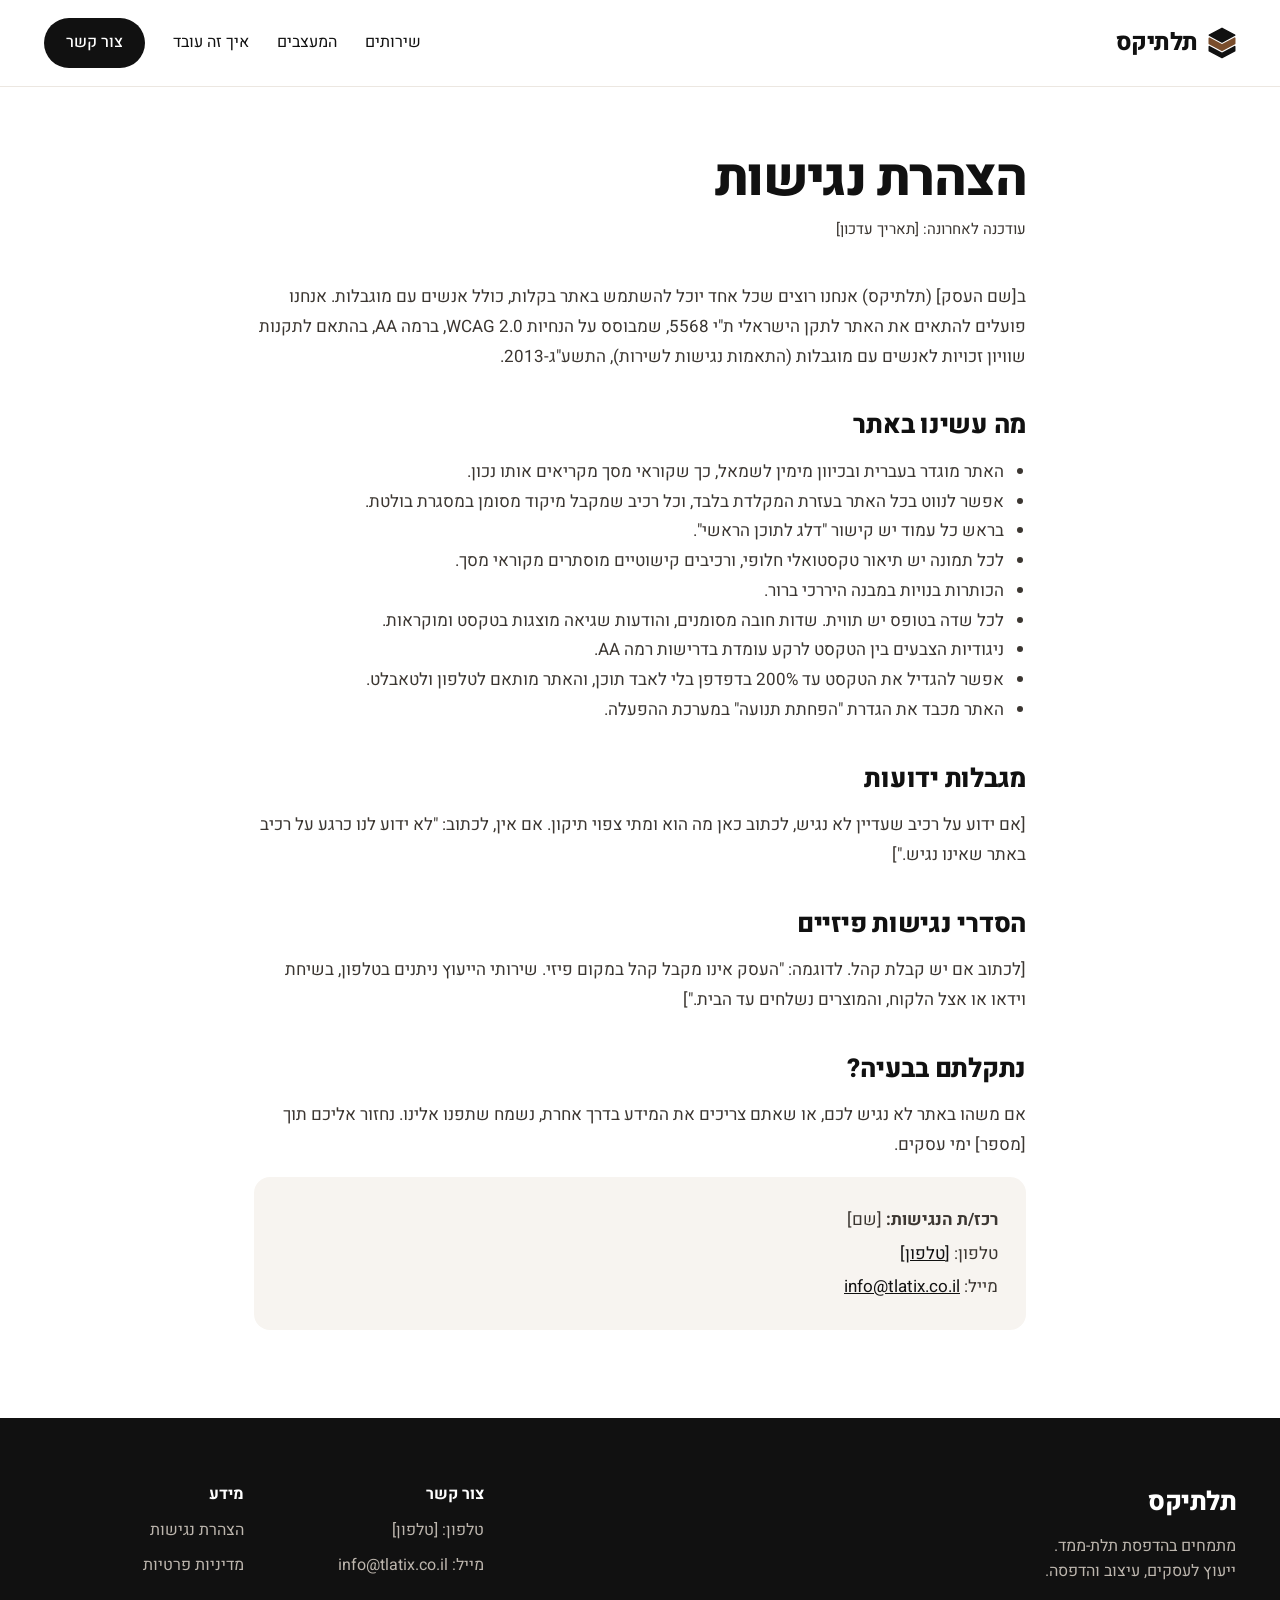
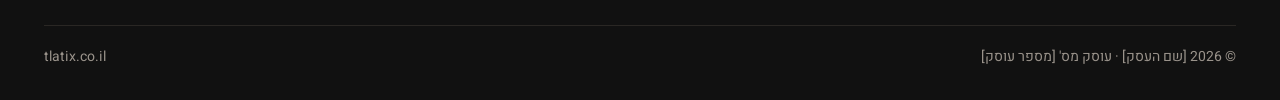
==== accessibility.html @ 6335edaf "Restore final Tlatix site (3 pages, real photos, cube logo); wire form to FormSubmit Co-Authored-By:" ====
<!doctype html>
<html lang="he" dir="rtl">
<head>
<meta charset="utf-8">
<meta name="viewport" content="width=device-width, initial-scale=1">
<title>הצהרת נגישות – תלתיקס</title>
<meta name="description" content="הצהרת הנגישות של אתר תלתיקס.">
<link rel="icon" href="favicon.svg" type="image/svg+xml">
<link rel="preconnect" href="https://fonts.googleapis.com">
<link rel="preconnect" href="https://fonts.gstatic.com" crossorigin>
<link rel="stylesheet" href="https://fonts.googleapis.com/css2?family=Heebo:wght@300;400;500;700;800&display=swap">
<link rel="stylesheet" href="styles.css">
</head>
<body>
<a class="skip-link" href="#main">דלג לתוכן הראשי</a>

<header class="site-header">
  <div class="wrap">
    <a class="brand" href="index.html" aria-label="תלתיקס – לדף הבית">
      <svg width="28" height="32" viewBox="-2 -2 44 50" stroke-linejoin="round" stroke-width="2.4" aria-hidden="true" focusable="false"><path d="M20 0 40 10.6 20 21.4 0 10.6Z" fill="#111111" stroke="#111111"/><path d="M0 15.4 20 26.2 40 15.4V23.8L20 34.6 0 23.8Z" fill="#7A4E2D" stroke="#7A4E2D"/><path d="M0 28.6 20 39.4 40 28.6V35.2L20 45.8 0 35.2Z" fill="#111111" stroke="#111111"/></svg>
      <span>תלתיקס</span>
    </a>
    <nav class="main-nav" aria-label="ניווט ראשי">
      <a href="index.html#services">שירותים</a>
      <a href="index.html#designers">המעצבים</a>
      <a href="index.html#how">איך זה עובד</a>
      <a class="nav-cta" href="index.html#contact">צור קשר</a>
    </nav>
  </div>
</header>

<main id="main" tabindex="-1" class="doc">
  <h1>הצהרת נגישות</h1>
  <p class="updated">עודכנה לאחרונה: [תאריך עדכון]</p>

  <p>ב[שם העסק] (תלתיקס) אנחנו רוצים שכל אחד יוכל להשתמש באתר בקלות, כולל אנשים עם מוגבלות. אנחנו פועלים להתאים את האתר לתקן הישראלי ת"י 5568, שמבוסס על הנחיות WCAG 2.0, ברמה AA, בהתאם לתקנות שוויון זכויות לאנשים עם מוגבלות (התאמות נגישות לשירות), התשע"ג-2013.</p>

  <h2>מה עשינו באתר</h2>
  <ul>
    <li>האתר מוגדר בעברית ובכיוון מימין לשמאל, כך שקוראי מסך מקריאים אותו נכון.</li>
    <li>אפשר לנווט בכל האתר בעזרת המקלדת בלבד, וכל רכיב שמקבל מיקוד מסומן במסגרת בולטת.</li>
    <li>בראש כל עמוד יש קישור "דלג לתוכן הראשי".</li>
    <li>לכל תמונה יש תיאור טקסטואלי חלופי, ורכיבים קישוטיים מוסתרים מקוראי מסך.</li>
    <li>הכותרות בנויות במבנה היררכי ברור.</li>
    <li>לכל שדה בטופס יש תווית. שדות חובה מסומנים, והודעות שגיאה מוצגות בטקסט ומוקראות.</li>
    <li>ניגודיות הצבעים בין הטקסט לרקע עומדת בדרישות רמה AA.</li>
    <li>אפשר להגדיל את הטקסט עד 200% בדפדפן בלי לאבד תוכן, והאתר מותאם לטלפון ולטאבלט.</li>
    <li>האתר מכבד את הגדרת "הפחתת תנועה" במערכת ההפעלה.</li>
  </ul>

  <h2>מגבלות ידועות</h2>
  <p>[אם ידוע על רכיב שעדיין לא נגיש, לכתוב כאן מה הוא ומתי צפוי תיקון. אם אין, לכתוב: "לא ידוע לנו כרגע על רכיב באתר שאינו נגיש."]</p>

  <h2>הסדרי נגישות פיזיים</h2>
  <p>[לכתוב אם יש קבלת קהל. לדוגמה: "העסק אינו מקבל קהל במקום פיזי. שירותי הייעוץ ניתנים בטלפון, בשיחת וידאו או אצל הלקוח, והמוצרים נשלחים עד הבית."]</p>

  <h2>נתקלתם בבעיה?</h2>
  <p>אם משהו באתר לא נגיש לכם, או שאתם צריכים את המידע בדרך אחרת, נשמח שתפנו אלינו. נחזור אליכם תוך [מספר] ימי עסקים.</p>
  <div class="contact-box">
    <p><strong>רכז/ת הנגישות:</strong> [שם]</p>
    <p>טלפון: <a href="tel:[טלפון]" dir="ltr">[טלפון]</a></p>
    <p>מייל: <a href="mailto:info@tlatix.co.il" dir="ltr">info@tlatix.co.il</a></p>
  </div>
</main>

<footer class="site-footer">
  <div class="wrap">
    <div class="foot-col about">
      <span class="foot-brand">תלתיקס</span>
      <span>מתמחים בהדפסת תלת-ממד.<br>ייעוץ לעסקים, עיצוב והדפסה.</span>
    </div>
    <div class="foot-col">
      <span class="foot-title">צור קשר</span>
      <span>טלפון: <a href="tel:[טלפון]" dir="ltr">[טלפון]</a></span>
      <span>מייל: <a href="mailto:info@tlatix.co.il" dir="ltr">info@tlatix.co.il</a></span>
    </div>
    <nav class="foot-col" aria-label="מידע משפטי">
      <span class="foot-title">מידע</span>
      <a href="accessibility.html" aria-current="page">הצהרת נגישות</a>
      <a href="privacy.html">מדיניות פרטיות</a>
    </nav>
    <div class="foot-bottom">
      <span>© 2026 [שם העסק] · עוסק מס' [מספר עוסק]</span>
      <span dir="ltr">tlatix.co.il</span>
    </div>
  </div>
</footer>
</body>
</html>
---- styles.css ----
/* תלתיקס – גיליון סגנון משותף */
:root{
  --ink:#111111;
  --body:#3B3631;
  --brown:#7A4E2D;
  --brown-dark:#5C3A21;
  --sand:#F7F4F0;
  --sand-2:#F4EEE7;
  --line:#ECE7E1;
  --field:#CFC5B9;
  --tan:#D9B48F;
  --foot:#BDB6AE;
  --foot-dim:#8C857D;
  --error:#A8261B;
  --ok:#2F6B3A;
  --focus:#1F5FBF;
}
*{box-sizing:border-box}
html{scroll-behavior:smooth}
@media (prefers-reduced-motion:reduce){html{scroll-behavior:auto}}
body{margin:0;background:#FFFFFF;color-scheme:light;color:var(--ink);font-family:'Heebo',system-ui,-apple-system,'Segoe UI',Arial,sans-serif;font-size:17px;line-height:1.6}
img{max-width:100%;display:block}
a{color:var(--ink)}
a:hover{color:var(--brown)}
input,textarea,select,button{font:inherit}

/* מיקוד מקלדת ברור */
:focus-visible{outline:3px solid var(--focus);outline-offset:3px;border-radius:6px}

/* דילוג לתוכן */
.skip-link{position:absolute;top:-100px;right:16px;z-index:100;background:var(--ink);color:#FFFFFF;padding:12px 20px;border-radius:0 0 12px 12px;font-weight:700;text-decoration:none}
.skip-link:focus{top:0;color:#FFFFFF}

.sr-only{position:absolute;width:1px;height:1px;padding:0;margin:-1px;overflow:hidden;clip:rect(0,0,0,0);white-space:nowrap;border:0}

.wrap{max-width:1240px;margin:0 auto;padding-left:max(24px, env(safe-area-inset-left, 0px));padding-right:max(24px, env(safe-area-inset-right, 0px))}

/* כותרת עליונה */
.site-header{background:#FFFFFF;border-bottom:1px solid var(--line)}
.site-header .wrap{padding-block:18px;display:flex;flex-wrap:wrap;align-items:center;justify-content:space-between;gap:16px}
.brand{display:flex;align-items:center;gap:10px;text-decoration:none;color:var(--ink)}
.brand span{font-size:24px;font-weight:800;letter-spacing:-0.02em;line-height:1}
.main-nav{display:flex;flex-wrap:wrap;align-items:center;gap:8px 28px;font-size:16px}
.main-nav a{color:var(--ink);text-decoration:none;padding:10px 0}
.main-nav a.nav-cta{background:var(--ink);color:#FFFFFF;font-weight:500;padding:12px 22px;border-radius:999px}
.main-nav a.nav-cta:hover{background:var(--brown-dark);color:#FFFFFF}

/* כפתורים */
.btn{display:inline-block;text-decoration:none;font-weight:700;font-size:18px;padding:18px 30px;border-radius:999px;border:2px solid transparent;cursor:pointer}
.btn-brown{background:var(--brown);color:#FFFFFF}
.btn-brown:hover{background:var(--brown-dark);color:#FFFFFF}
.btn-outline{background:#FFFFFF;color:var(--ink);border-color:var(--ink);padding:16px 28px}
.btn-outline:hover{background:var(--ink);color:#FFFFFF}
.btn-white{background:#FFFFFF;color:var(--ink)}
.btn-white:hover{background:var(--sand-2);color:var(--ink)}
.btn-sm{font-size:17px;padding:15px 26px}

/* פתיח */
.hero{padding-block:64px 80px;display:flex;flex-wrap:wrap;align-items:stretch;gap:48px}
.hero-text{flex:1 1 460px;min-width:0;display:flex;flex-direction:column;justify-content:center;gap:28px}
.pill{align-self:flex-start;font-size:14px;font-weight:500;color:var(--brown);background:var(--sand-2);padding:8px 16px;border-radius:999px}
.hero h1{margin:0;font-size:clamp(44px,6vw,80px);line-height:1.02;font-weight:800;letter-spacing:-0.035em}
.lead{margin:0;font-size:20px;line-height:1.6;font-weight:300;color:var(--body);max-width:32rem}
.btn-row{display:flex;flex-wrap:wrap;gap:12px}
.photo{flex:1 1 440px;min-width:0;border-radius:28px;overflow:hidden;background:#1A1715}
.photo img{width:100%;height:100%;object-fit:cover}
.hero .photo{height:600px}
.hero .photo img{object-position:center 40%}

/* שירותים */
.band{background:var(--sand)}
.section{padding-block:88px;display:flex;flex-direction:column;gap:40px}
.section-head{display:flex;flex-direction:column;gap:10px;max-width:40rem}
h2{margin:0;font-size:46px;font-weight:800;letter-spacing:-0.025em;line-height:1.1}
.section-head p{margin:0;font-size:19px;font-weight:300;line-height:1.6;color:var(--body)}
.cards{display:flex;flex-wrap:wrap;gap:24px}
.card{flex:1 1 440px;min-width:0;border-radius:24px;padding:40px;display:flex;flex-direction:column;gap:18px;background:#FFFFFF}
.card.dark{background:var(--ink);color:#FFFFFF}
.card .eyebrow{font-size:15px;font-weight:700;color:var(--brown)}
.card.dark .eyebrow{color:var(--tan)}
.card h3{margin:0;font-size:32px;font-weight:800;letter-spacing:-0.02em;line-height:1.15}
.card p{margin:0;font-size:17px;line-height:1.65;color:var(--body)}
.card.dark p{color:#D6D1CB}
.ticks{margin:0;padding:0;list-style:none;display:flex;flex-direction:column;gap:12px;font-size:16px}
.ticks li{display:flex;gap:12px;align-items:center}
.ticks li::before{content:"";flex:0 0 6px;height:6px;border-radius:50%;background:var(--brown)}
.card.dark .ticks li::before{background:var(--tan)}
.card .btn{margin-top:auto;align-self:flex-start}

/* צוות */
.team{padding-block:88px;display:flex;flex-wrap:wrap;gap:48px;align-items:center}
.team .photo{flex:1 1 560px;height:440px;background:#0E0E0E}
.team .photo img{object-position:45% center}
.team-text{flex:1 1 440px;min-width:0;display:flex;flex-direction:column;gap:20px}
.team-text .eyebrow{font-size:15px;font-weight:700;color:var(--brown)}
.team-text h2{font-size:clamp(36px,4.5vw,52px);line-height:1.08;letter-spacing:-0.03em}
.team-text p{margin:0;font-size:18px;font-weight:300;line-height:1.7;color:var(--body)}
.tags{margin:0;padding:0;list-style:none;display:flex;flex-wrap:wrap;gap:12px}
.tags li{font-size:15px;padding:10px 18px;border:1px solid #D8CDBF;border-radius:999px}

/* תהליך */
.steps{margin:0;padding:0;list-style:none;display:flex;flex-wrap:wrap;gap:24px}
.steps li{flex:1 1 280px;min-width:0;display:flex;flex-direction:column;gap:12px}
.steps .num{font-size:64px;font-weight:800;line-height:1;color:var(--brown)}
.steps h3{margin:0;font-size:22px;font-weight:700}
.steps p{margin:0;font-size:17px;line-height:1.6;color:var(--body)}

/* צור קשר */
.contact{padding-block:88px;display:flex;flex-wrap:wrap;gap:48px}
.contact-text{flex:1 1 320px;min-width:0;display:flex;flex-direction:column;gap:16px}
.contact-text p{margin:0;font-size:19px;font-weight:300;line-height:1.6;color:var(--body)}
.contact-text .direct{font-size:17px;font-weight:400;color:var(--ink)}
.lead-form{flex:1 1 480px;min-width:0;background:var(--sand);border-radius:24px;padding:36px;display:flex;flex-direction:column;gap:18px}
.row{display:flex;flex-wrap:wrap;gap:16px}
.row .field{flex:1 1 200px}
.field{display:flex;flex-direction:column;gap:6px;font-size:15px;font-weight:500}
.field input,.field select,.field textarea{min-height:50px;padding:0 16px;border:1px solid #8C8177;border-radius:12px;background:#FFFFFF;color:var(--ink)}
.field textarea{padding:14px 16px;resize:vertical}
.field input[type=tel]{direction:ltr;text-align:right}
.field .req{color:var(--error)}
.field .err{font-size:14px;font-weight:500;color:var(--error);min-height:0}
.field [aria-invalid=true]{border:2px solid var(--error)}
.hp{position:absolute;right:-10000px;width:1px;height:1px;overflow:hidden}
.notice{margin:0;font-size:14px;line-height:1.6;color:var(--body)}
.submit{min-height:54px;background:var(--ink);color:#FFFFFF;border:0;border-radius:999px;font-size:18px;font-weight:700;cursor:pointer}
.submit:hover{background:var(--brown-dark)}
.submit[disabled]{opacity:.6;cursor:wait}
.status{margin:0;font-size:16px;font-weight:500}
.status.ok{color:var(--ok)}
.status.bad{color:var(--error)}

/* כותרת תחתונה */
.site-footer{background:var(--ink);color:var(--foot)}
.site-footer .wrap{padding-block:64px 32px;display:flex;flex-wrap:wrap;justify-content:space-between;gap:40px;font-size:16px}
.foot-col{display:flex;flex-direction:column;gap:10px}
.foot-col.about{flex:1 1 260px}
.foot-col:not(.about){flex:0 1 200px}
.foot-title{color:#FFFFFF;font-weight:700}
.foot-brand{font-size:26px;font-weight:800;letter-spacing:-0.02em;color:#FFFFFF}
.site-footer a{color:var(--foot);text-decoration:none}
.site-footer a:hover{color:#FFFFFF;text-decoration:underline}
.foot-bottom{flex:1 1 100%;border-top:1px solid #2A2724;padding-top:20px;font-size:14px;color:#9A938B;display:flex;flex-wrap:wrap;justify-content:space-between;gap:8px 24px}

/* דפי מסמך (נגישות, פרטיות) */
.doc{max-width:820px;margin:0 auto;padding-block:64px 88px;padding-left:max(24px, env(safe-area-inset-left, 0px));padding-right:max(24px, env(safe-area-inset-right, 0px))}
.doc h1{margin:0 0 8px;font-size:clamp(36px,5vw,52px);font-weight:800;letter-spacing:-0.03em;line-height:1.1}
.doc .updated{margin:0 0 40px;color:var(--body);font-size:15px}
.doc h2{font-size:26px;margin:40px 0 12px;letter-spacing:-0.01em}
.doc p,.doc li{color:var(--body);font-size:17px;line-height:1.75}
.doc ul{padding-inline-start:22px}
.doc .contact-box{background:var(--sand);border-radius:16px;padding:24px 28px;margin-top:12px}
.doc .contact-box p{margin:4px 0}

@media (max-width:640px){
  body{font-size:16px}
  h2{font-size:34px}
  .hero{padding-block:40px 56px}
  .hero .photo{height:380px}
  .team .photo{height:300px}
  .section,.team,.contact{padding-block:56px}
  .card{padding:28px}
  .lead-form{padding:24px}
}
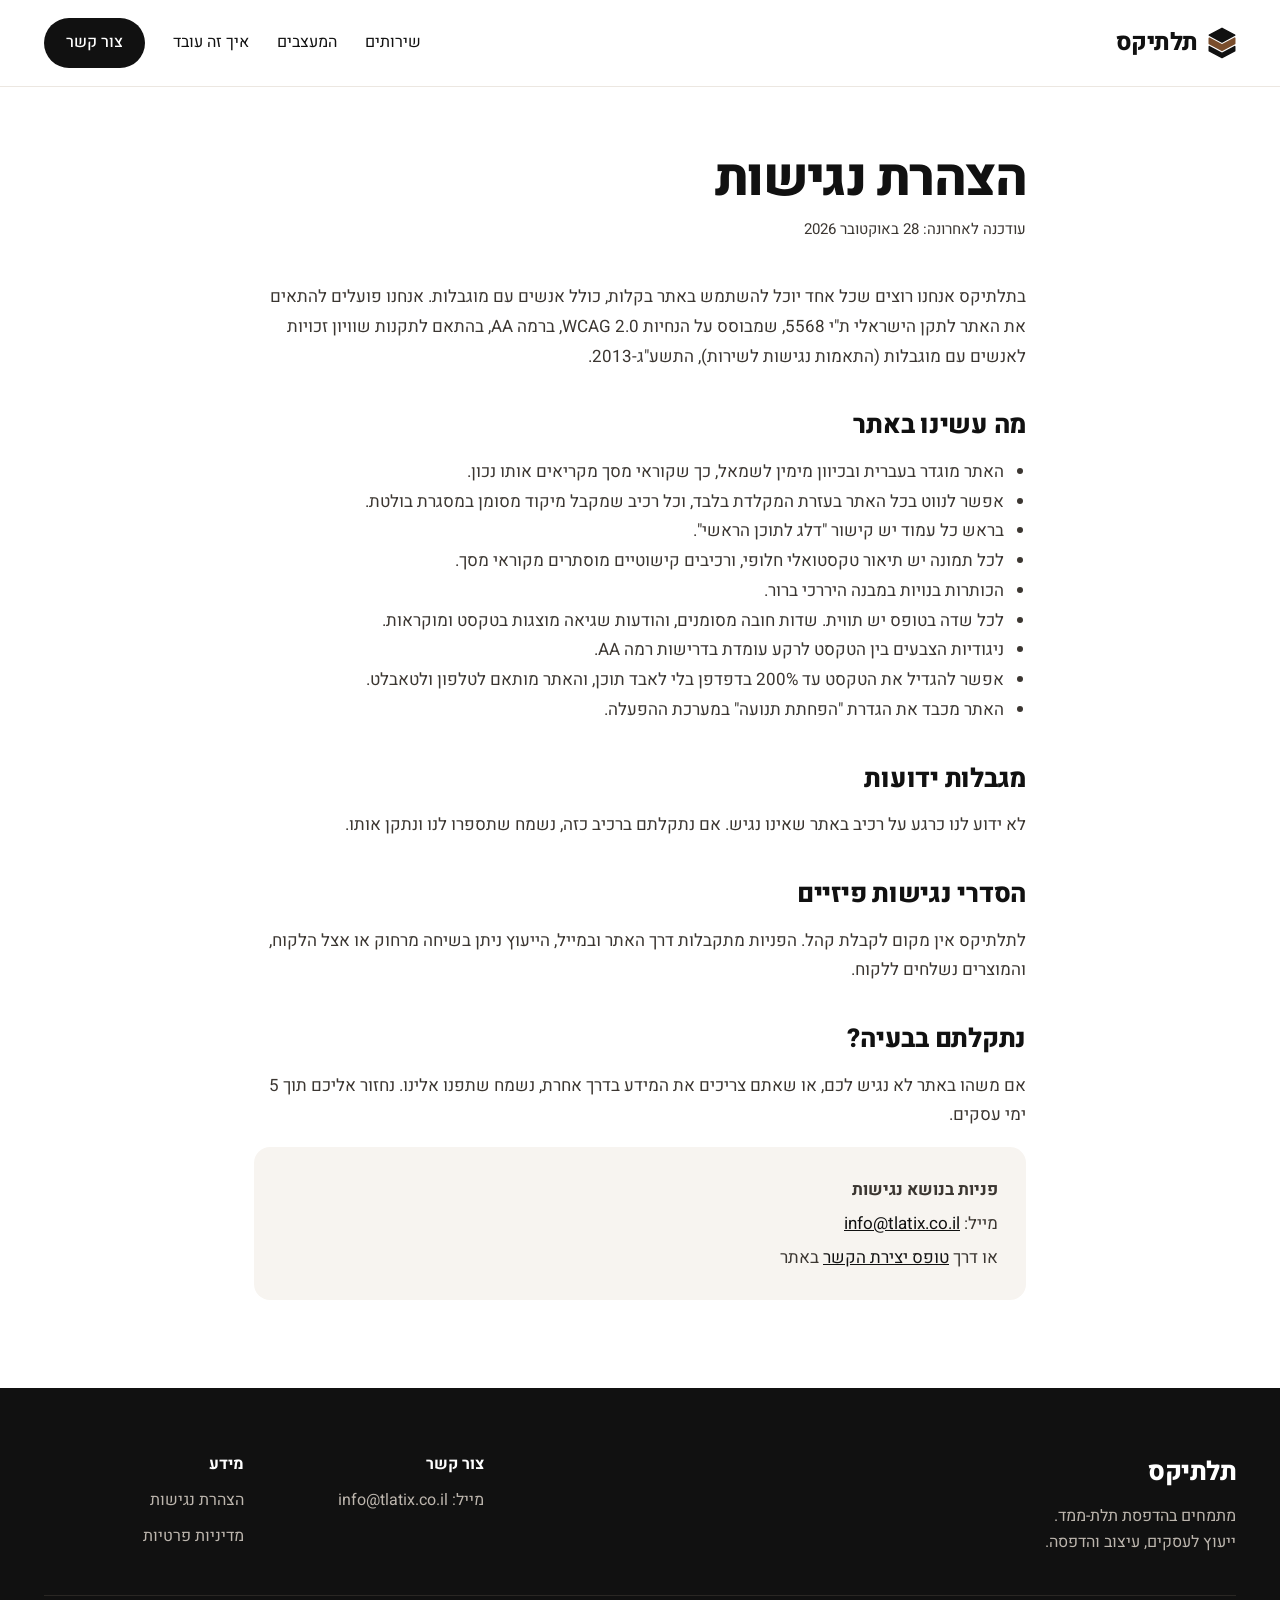
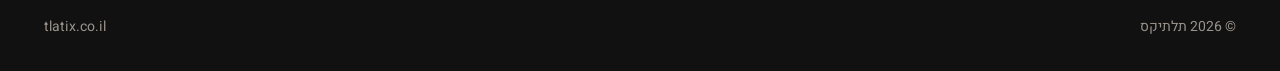
==== commit 452ed61f: "Align privacy policy and accessibility statement with current setup; contact by form/email only Co-A" ====
--- a/accessibility.html
+++ b/accessibility.html
@@ -31,9 +31,9 @@
 
 <main id="main" tabindex="-1" class="doc">
   <h1>הצהרת נגישות</h1>
-  <p class="updated">עודכנה לאחרונה: [תאריך עדכון]</p>
+  <p class="updated">עודכנה לאחרונה: 28 באוקטובר 2026</p>
 
-  <p>ב[שם העסק] (תלתיקס) אנחנו רוצים שכל אחד יוכל להשתמש באתר בקלות, כולל אנשים עם מוגבלות. אנחנו פועלים להתאים את האתר לתקן הישראלי ת"י 5568, שמבוסס על הנחיות WCAG 2.0, ברמה AA, בהתאם לתקנות שוויון זכויות לאנשים עם מוגבלות (התאמות נגישות לשירות), התשע"ג-2013.</p>
+  <p>בתלתיקס אנחנו רוצים שכל אחד יוכל להשתמש באתר בקלות, כולל אנשים עם מוגבלות. אנחנו פועלים להתאים את האתר לתקן הישראלי ת"י 5568, שמבוסס על הנחיות WCAG 2.0, ברמה AA, בהתאם לתקנות שוויון זכויות לאנשים עם מוגבלות (התאמות נגישות לשירות), התשע"ג-2013.</p>
 
   <h2>מה עשינו באתר</h2>
   <ul>
@@ -49,17 +49,17 @@
   </ul>
 
   <h2>מגבלות ידועות</h2>
-  <p>[אם ידוע על רכיב שעדיין לא נגיש, לכתוב כאן מה הוא ומתי צפוי תיקון. אם אין, לכתוב: "לא ידוע לנו כרגע על רכיב באתר שאינו נגיש."]</p>
+  <p>לא ידוע לנו כרגע על רכיב באתר שאינו נגיש. אם נתקלתם ברכיב כזה, נשמח שתספרו לנו ונתקן אותו.</p>
 
   <h2>הסדרי נגישות פיזיים</h2>
-  <p>[לכתוב אם יש קבלת קהל. לדוגמה: "העסק אינו מקבל קהל במקום פיזי. שירותי הייעוץ ניתנים בטלפון, בשיחת וידאו או אצל הלקוח, והמוצרים נשלחים עד הבית."]</p>
+  <p>לתלתיקס אין מקום לקבלת קהל. הפניות מתקבלות דרך האתר ובמייל, הייעוץ ניתן בשיחה מרחוק או אצל הלקוח, והמוצרים נשלחים ללקוח.</p>
 
   <h2>נתקלתם בבעיה?</h2>
-  <p>אם משהו באתר לא נגיש לכם, או שאתם צריכים את המידע בדרך אחרת, נשמח שתפנו אלינו. נחזור אליכם תוך [מספר] ימי עסקים.</p>
+  <p>אם משהו באתר לא נגיש לכם, או שאתם צריכים את המידע בדרך אחרת, נשמח שתפנו אלינו. נחזור אליכם תוך 5 ימי עסקים.</p>
   <div class="contact-box">
-    <p><strong>רכז/ת הנגישות:</strong> [שם]</p>
-    <p>טלפון: <a href="tel:[טלפון]" dir="ltr">[טלפון]</a></p>
+    <p><strong>פניות בנושא נגישות</strong></p>
     <p>מייל: <a href="mailto:info@tlatix.co.il" dir="ltr">info@tlatix.co.il</a></p>
+    <p>או דרך <a href="index.html#contact">טופס יצירת הקשר</a> באתר</p>
   </div>
 </main>
 
@@ -71,7 +71,6 @@
     </div>
     <div class="foot-col">
       <span class="foot-title">צור קשר</span>
-      <span>טלפון: <a href="tel:[טלפון]" dir="ltr">[טלפון]</a></span>
       <span>מייל: <a href="mailto:info@tlatix.co.il" dir="ltr">info@tlatix.co.il</a></span>
     </div>
     <nav class="foot-col" aria-label="מידע משפטי">
@@ -80,7 +79,7 @@
       <a href="privacy.html">מדיניות פרטיות</a>
     </nav>
     <div class="foot-bottom">
-      <span>© 2026 [שם העסק] · עוסק מס' [מספר עוסק]</span>
+      <span>© 2026 תלתיקס</span>
       <span dir="ltr">tlatix.co.il</span>
     </div>
   </div>
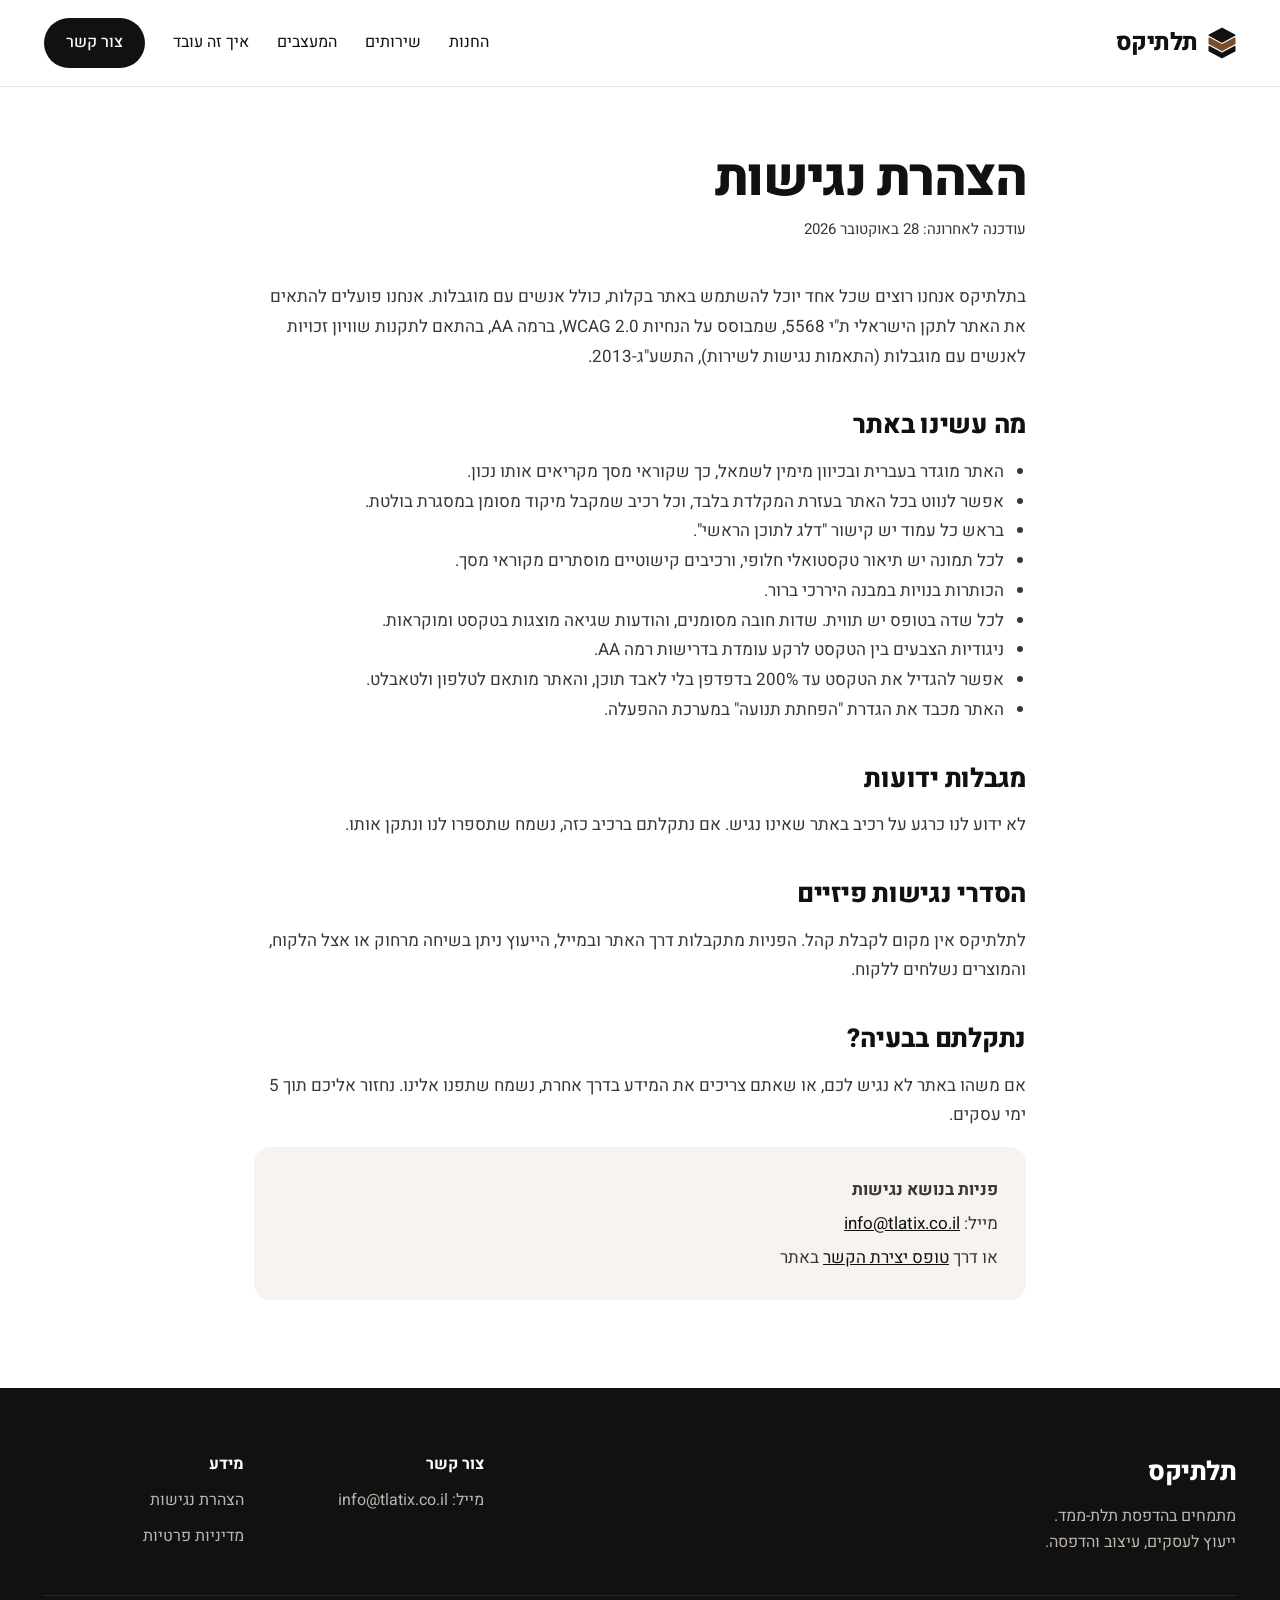
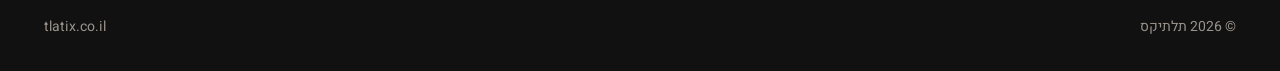
==== commit 29380af3: "Add shop page with 5 categories and store teaser on home page Co-Authored-By: Claude Opus 5.5 <norep" ====
--- a/accessibility.html
+++ b/accessibility.html
@@ -21,6 +21,7 @@
       <span>תלתיקס</span>
     </a>
     <nav class="main-nav" aria-label="ניווט ראשי">
+      <a href="shop.html">החנות</a>
       <a href="index.html#services">שירותים</a>
       <a href="index.html#designers">המעצבים</a>
       <a href="index.html#how">איך זה עובד</a>
--- a/styles.css
+++ b/styles.css
@@ -151,6 +151,38 @@
 .doc .contact-box{background:var(--sand);border-radius:16px;padding:24px 28px;margin-top:12px}
 .doc .contact-box p{margin:4px 0}
 
+/* חנות */
+.section-head .eyebrow{font-size:15px;font-weight:700;color:var(--brown)}
+.section-split{display:flex;flex-wrap:wrap;align-items:flex-end;justify-content:space-between;gap:20px}
+.cat-grid{margin:0;padding:0;list-style:none;display:grid;grid-template-columns:repeat(auto-fit,minmax(190px,1fr));gap:16px}
+.cat-tile{height:100%;display:flex;flex-direction:column;gap:12px;padding:26px 24px;border-radius:20px;background:#FFFFFF;border:1px solid var(--line);text-decoration:none;color:var(--ink);transition:border-color .2s,transform .2s}
+.cat-tile:hover{border-color:var(--brown);color:var(--ink);transform:translateY(-2px)}
+.cat-tile b{font-size:22px;font-weight:800;letter-spacing:-0.01em}
+.cat-tile .sub{font-size:15px;line-height:1.55;color:var(--body)}
+.cat-ic{flex:0 0 auto;width:52px;height:52px;border-radius:14px;background:var(--sand-2);color:var(--brown);display:grid;place-items:center}
+.band .cat-ic{background:#FFFFFF}
+.shop-hero{padding-block:64px 72px;display:flex;flex-direction:column;gap:24px}
+.shop-hero h1{margin:0;font-size:clamp(40px,5.5vw,72px);line-height:1.04;font-weight:800;letter-spacing:-0.035em}
+.shop-hero nav{margin-top:16px}
+.cat-sec{scroll-margin-top:12px}
+.cat-sec .section{padding-block:72px;gap:32px}
+.cat-head{display:flex;align-items:flex-start;gap:20px}
+.cat-head .cat-ic{width:64px;height:64px;border-radius:18px}
+.cat-head .cat-ic svg{width:34px;height:34px}
+.cat-head h2{font-size:clamp(32px,4vw,44px)}
+.cat-head p{margin:6px 0 0;font-size:18px;font-weight:300;color:var(--body)}
+.products{display:grid;grid-template-columns:repeat(auto-fill,minmax(240px,1fr));gap:20px}
+.empty{grid-column:1/-1;border:2px dashed var(--field);border-radius:20px;padding:32px;display:flex;flex-wrap:wrap;align-items:center;justify-content:space-between;gap:16px}
+.empty p{margin:0;font-size:17px;color:var(--body)}
+.shop-custom{padding-block:72px 88px}
+.shop-custom .card h2{font-size:clamp(30px,4vw,42px)}
+@media (prefers-reduced-motion:reduce){.cat-tile{transition:none}.cat-tile:hover{transform:none}}
+@media (max-width:640px){
+  .shop-hero{padding-block:40px 48px}
+  .cat-sec .section{padding-block:48px}
+  .cat-head .cat-ic{width:52px;height:52px}
+}
+
 @media (max-width:640px){
   body{font-size:16px}
   h2{font-size:34px}
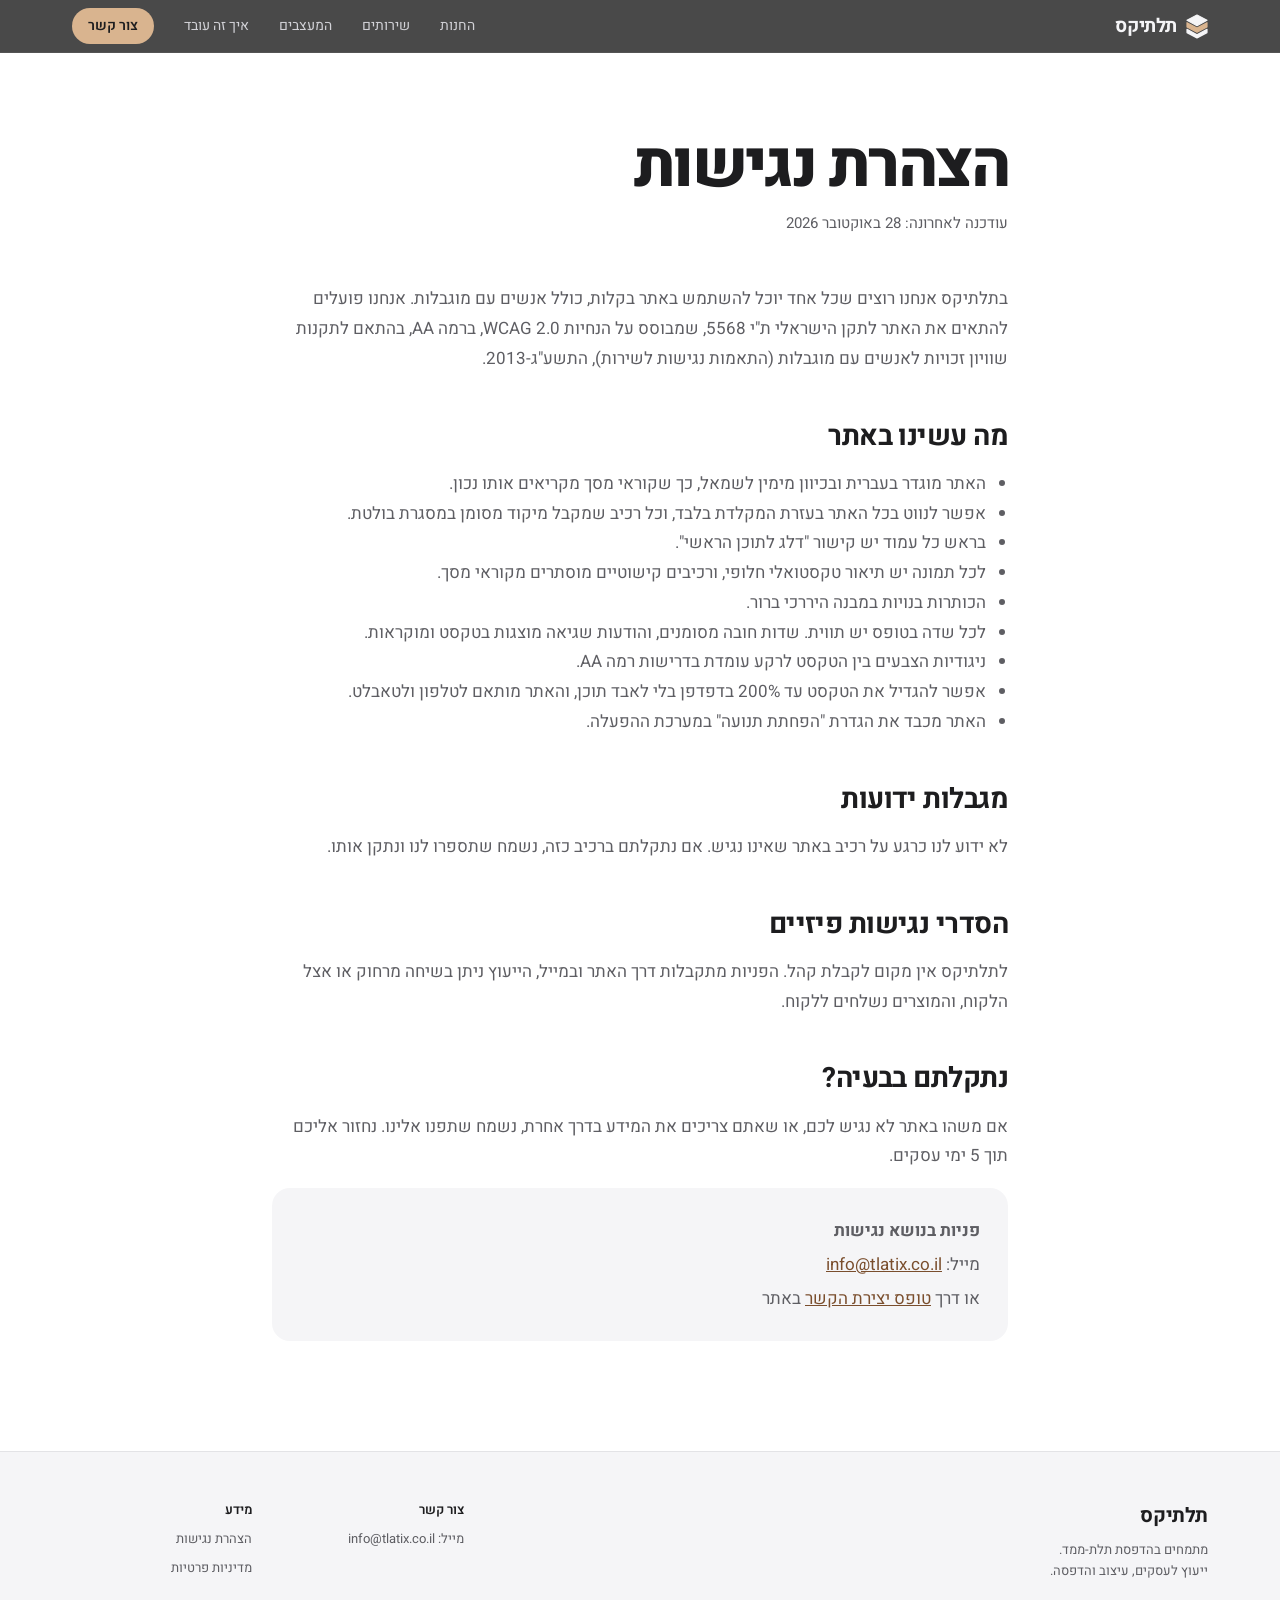
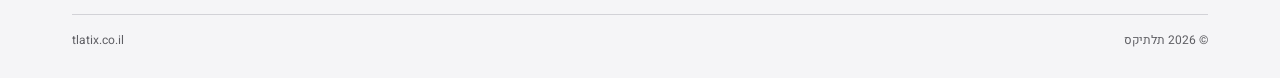
==== commit 2f23eaf0: "Redesign 2.0: Apple-style look" ====
--- a/accessibility.html
+++ b/accessibility.html
@@ -8,7 +8,7 @@
 <link rel="icon" href="favicon.svg" type="image/svg+xml">
 <link rel="preconnect" href="https://fonts.googleapis.com">
 <link rel="preconnect" href="https://fonts.gstatic.com" crossorigin>
-<link rel="stylesheet" href="https://fonts.googleapis.com/css2?family=Heebo:wght@300;400;500;700;800&display=swap">
+<link rel="stylesheet" href="https://fonts.googleapis.com/css2?family=Heebo:wght@300;400;500;600;700;800&display=swap">
 <link rel="stylesheet" href="styles.css">
 </head>
 <body>
@@ -17,10 +17,11 @@
 <header class="site-header">
   <div class="wrap">
     <a class="brand" href="index.html" aria-label="תלתיקס – לדף הבית">
-      <svg width="28" height="32" viewBox="-2 -2 44 50" stroke-linejoin="round" stroke-width="2.4" aria-hidden="true" focusable="false"><path d="M20 0 40 10.6 20 21.4 0 10.6Z" fill="#111111" stroke="#111111"/><path d="M0 15.4 20 26.2 40 15.4V23.8L20 34.6 0 23.8Z" fill="#7A4E2D" stroke="#7A4E2D"/><path d="M0 28.6 20 39.4 40 28.6V35.2L20 45.8 0 35.2Z" fill="#111111" stroke="#111111"/></svg>
+      <svg width="28" height="32" viewBox="-2 -2 44 50" stroke-linejoin="round" stroke-width="2.4" aria-hidden="true" focusable="false"><path d="M20 0 40 10.6 20 21.4 0 10.6Z" fill="#111111" stroke="#111111"/><path class="logo-mid" d="M0 15.4 20 26.2 40 15.4V23.8L20 34.6 0 23.8Z" fill="#7A4E2D" stroke="#7A4E2D"/><path d="M0 28.6 20 39.4 40 28.6V35.2L20 45.8 0 35.2Z" fill="#111111" stroke="#111111"/></svg>
       <span>תלתיקס</span>
     </a>
-    <nav class="main-nav" aria-label="ניווט ראשי">
+    <button class="nav-toggle" type="button" aria-expanded="false" aria-controls="main-nav" aria-label="תפריט"><span></span></button>
+    <nav class="main-nav" id="main-nav" aria-label="ניווט ראשי">
       <a href="shop.html">החנות</a>
       <a href="index.html#services">שירותים</a>
       <a href="index.html#designers">המעצבים</a>
@@ -85,5 +86,6 @@
     </div>
   </div>
 </footer>
+<script src="site.js"></script>
 </body>
 </html>
--- a/styles.css
+++ b/styles.css
@@ -1,195 +1,413 @@
-/* תלתיקס – גיליון סגנון משותף */
+/* תלתיקס – גיליון סגנון משותף (עיצוב 2.0) */
 :root{
-  --ink:#111111;
-  --body:#3B3631;
+  --ink:#1D1D1F;
+  --body:#5E5E63;
+  --muted:#86868B;
   --brown:#7A4E2D;
   --brown-dark:#5C3A21;
-  --sand:#F7F4F0;
-  --sand-2:#F4EEE7;
-  --line:#ECE7E1;
-  --field:#CFC5B9;
   --tan:#D9B48F;
-  --foot:#BDB6AE;
-  --foot-dim:#8C857D;
-  --error:#A8261B;
+  --tan-2:#C89B6D;
+  --paper:#FFFFFF;
+  --snow:#FBFBFD;
+  --sand:#F5F5F7;
+  --sand-2:#EDE7E0;
+  --line:#E3E3E6;
+  --night:#000000;
+  --night-2:#161617;
+  --night-3:#1D1D1F;
+  --night-text:#A1A1A6;
+  --error:#B3261E;
   --ok:#2F6B3A;
-  --focus:#1F5FBF;
+  --focus:#2071E3;
+  --radius-xl:32px;
+  --radius-l:24px;
+  --radius-m:18px;
+  --ease:cubic-bezier(.22,.61,.36,1);
+  --nav-h:52px;
 }
 *{box-sizing:border-box}
-html{scroll-behavior:smooth}
+html{scroll-behavior:smooth;scroll-padding-top:calc(var(--nav-h) + 12px)}
 @media (prefers-reduced-motion:reduce){html{scroll-behavior:auto}}
-body{margin:0;background:#FFFFFF;color-scheme:light;color:var(--ink);font-family:'Heebo',system-ui,-apple-system,'Segoe UI',Arial,sans-serif;font-size:17px;line-height:1.6}
+body{margin:0;background:var(--paper);color-scheme:light;color:var(--ink);font-family:'Heebo',system-ui,-apple-system,'Segoe UI',Arial,sans-serif;font-size:17px;line-height:1.55;-webkit-font-smoothing:antialiased;text-rendering:optimizeLegibility}
 img{max-width:100%;display:block}
-a{color:var(--ink)}
-a:hover{color:var(--brown)}
+a{color:var(--brown)}
+a:hover{color:var(--brown-dark)}
 input,textarea,select,button{font:inherit}
-
-/* מיקוד מקלדת ברור */
-:focus-visible{outline:3px solid var(--focus);outline-offset:3px;border-radius:6px}
-
-/* דילוג לתוכן */
-.skip-link{position:absolute;top:-100px;right:16px;z-index:100;background:var(--ink);color:#FFFFFF;padding:12px 20px;border-radius:0 0 12px 12px;font-weight:700;text-decoration:none}
+h1,h2,h3{margin:0;letter-spacing:-0.025em;line-height:1.08}
+
+:focus-visible{outline:3px solid var(--focus);outline-offset:3px;border-radius:8px}
+
+.skip-link{position:absolute;top:-100px;right:16px;z-index:200;background:var(--ink);color:#FFFFFF;padding:12px 20px;border-radius:0 0 12px 12px;font-weight:700;text-decoration:none}
 .skip-link:focus{top:0;color:#FFFFFF}
-
 .sr-only{position:absolute;width:1px;height:1px;padding:0;margin:-1px;overflow:hidden;clip:rect(0,0,0,0);white-space:nowrap;border:0}
-
-.wrap{max-width:1240px;margin:0 auto;padding-left:max(24px, env(safe-area-inset-left, 0px));padding-right:max(24px, env(safe-area-inset-right, 0px))}
-
-/* כותרת עליונה */
-.site-header{background:#FFFFFF;border-bottom:1px solid var(--line)}
-.site-header .wrap{padding-block:18px;display:flex;flex-wrap:wrap;align-items:center;justify-content:space-between;gap:16px}
-.brand{display:flex;align-items:center;gap:10px;text-decoration:none;color:var(--ink)}
-.brand span{font-size:24px;font-weight:800;letter-spacing:-0.02em;line-height:1}
-.main-nav{display:flex;flex-wrap:wrap;align-items:center;gap:8px 28px;font-size:16px}
-.main-nav a{color:var(--ink);text-decoration:none;padding:10px 0}
-.main-nav a.nav-cta{background:var(--ink);color:#FFFFFF;font-weight:500;padding:12px 22px;border-radius:999px}
-.main-nav a.nav-cta:hover{background:var(--brown-dark);color:#FFFFFF}
-
-/* כפתורים */
-.btn{display:inline-block;text-decoration:none;font-weight:700;font-size:18px;padding:18px 30px;border-radius:999px;border:2px solid transparent;cursor:pointer}
+[hidden]{display:none !important}
+
+.wrap{max-width:1180px;margin:0 auto;padding-left:max(22px, env(safe-area-inset-left, 0px));padding-right:max(22px, env(safe-area-inset-right, 0px))}
+
+/* ===== ניווט עליון – זכוכית כהה ===== */
+.site-header{position:sticky;top:0;z-index:100;background:rgba(22,22,23,.78);-webkit-backdrop-filter:saturate(180%) blur(20px);backdrop-filter:saturate(180%) blur(20px);border-bottom:1px solid rgba(255,255,255,.06)}
+.site-header .wrap{min-height:var(--nav-h);display:flex;align-items:center;justify-content:space-between;gap:16px}
+.brand{display:flex;align-items:center;gap:9px;text-decoration:none;color:#F5F5F7}
+.brand:hover{color:#FFFFFF}
+.brand svg{width:22px;height:25px}
+.brand svg path:not(.logo-mid){fill:#F5F5F7;stroke:#F5F5F7}
+.brand span{font-size:19px;font-weight:700;letter-spacing:-0.02em;line-height:1}
+.main-nav{display:flex;align-items:center;gap:6px 30px;font-size:14px}
+.main-nav a{color:#D2D2D7;text-decoration:none;padding:8px 0;transition:color .2s}
+.main-nav a:hover,.main-nav a[aria-current="page"]{color:#FFFFFF}
+.main-nav a.nav-cta{background:var(--tan);color:#1D1D1F;font-weight:600;padding:7px 16px;border-radius:999px}
+.main-nav a.nav-cta:hover{background:#FFFFFF;color:#1D1D1F}
+.nav-toggle{display:none;width:44px;height:44px;margin-inline-end:-10px;border:0;background:none;color:#F5F5F7;cursor:pointer;align-items:center;justify-content:center}
+.nav-toggle span,.nav-toggle span::before,.nav-toggle span::after{display:block;width:18px;height:1.5px;background:currentColor;border-radius:2px;position:relative;transition:transform .3s var(--ease),background .2s}
+.nav-toggle span::before,.nav-toggle span::after{content:"";position:absolute;right:0}
+.nav-toggle span::before{top:-6px}
+.nav-toggle span::after{top:6px}
+.nav-open .nav-toggle span{background:transparent}
+.nav-open .nav-toggle span::before{transform:translateY(6px) rotate(45deg)}
+.nav-open .nav-toggle span::after{transform:translateY(-6px) rotate(-45deg)}
+
+/* ===== כפתורים וקישורים ===== */
+.btn{display:inline-flex;align-items:center;justify-content:center;gap:8px;text-decoration:none;font-weight:500;font-size:17px;line-height:1.2;padding:13px 24px;border-radius:999px;border:1.5px solid transparent;cursor:pointer;transition:background .2s,color .2s,border-color .2s,transform .2s var(--ease)}
+.btn:active{transform:scale(.97)}
 .btn-brown{background:var(--brown);color:#FFFFFF}
 .btn-brown:hover{background:var(--brown-dark);color:#FFFFFF}
-.btn-outline{background:#FFFFFF;color:var(--ink);border-color:var(--ink);padding:16px 28px}
-.btn-outline:hover{background:var(--ink);color:#FFFFFF}
+.btn-outline{background:transparent;color:var(--brown);border-color:var(--brown)}
+.btn-outline:hover{background:var(--brown);color:#FFFFFF}
 .btn-white{background:#FFFFFF;color:var(--ink)}
-.btn-white:hover{background:var(--sand-2);color:var(--ink)}
-.btn-sm{font-size:17px;padding:15px 26px}
-
-/* פתיח */
-.hero{padding-block:64px 80px;display:flex;flex-wrap:wrap;align-items:stretch;gap:48px}
-.hero-text{flex:1 1 460px;min-width:0;display:flex;flex-direction:column;justify-content:center;gap:28px}
-.pill{align-self:flex-start;font-size:14px;font-weight:500;color:var(--brown);background:var(--sand-2);padding:8px 16px;border-radius:999px}
-.hero h1{margin:0;font-size:clamp(44px,6vw,80px);line-height:1.02;font-weight:800;letter-spacing:-0.035em}
-.lead{margin:0;font-size:20px;line-height:1.6;font-weight:300;color:var(--body);max-width:32rem}
-.btn-row{display:flex;flex-wrap:wrap;gap:12px}
-.photo{flex:1 1 440px;min-width:0;border-radius:28px;overflow:hidden;background:#1A1715}
-.photo img{width:100%;height:100%;object-fit:cover}
-.hero .photo{height:600px}
-.hero .photo img{object-position:center 40%}
-
-/* שירותים */
+.btn-white:hover{background:var(--tan);color:var(--ink)}
+.btn-tan{background:var(--tan);color:#1D1D1F}
+.btn-tan:hover{background:#FFFFFF;color:#1D1D1F}
+.btn-sm{font-size:15px;padding:10px 20px}
+.link-more{display:inline-flex;align-items:center;gap:4px;font-size:17px;font-weight:500;text-decoration:none;color:var(--brown)}
+.link-more::after{content:"‹";font-size:1.25em;line-height:1;transform:translateY(-1px);transition:transform .2s var(--ease)}
+.link-more:hover{text-decoration:underline;text-underline-offset:4px}
+.link-more:hover::after{transform:translate(-3px,-1px)}
+.on-dark .link-more,.link-more.light{color:var(--tan)}
+
+/* ===== גרדיאנטים לטקסט ===== */
+.grad-light{background:linear-gradient(100deg,#FFFFFF 20%,#E9D3BC 60%,var(--tan-2));-webkit-background-clip:text;background-clip:text;color:transparent}
+.grad-dark{background:linear-gradient(100deg,var(--ink) 30%,var(--brown));-webkit-background-clip:text;background-clip:text;color:transparent}
+
+/* ===== אנימציות גלילה (רק כש-JS פעיל ואין העדפה לתנועה מופחתת) ===== */
+.motion .reveal{opacity:0;transform:translateY(36px);transition:opacity .9s var(--ease),transform .9s var(--ease)}
+.motion .reveal.in{opacity:1;transform:none}
+.motion .reveal.d1{transition-delay:.08s}
+.motion .reveal.d2{transition-delay:.16s}
+.motion .reveal.d3{transition-delay:.24s}
+.motion .reveal.d4{transition-delay:.32s}
+
+/* ===== מבנה כללי ===== */
+.on-dark{background:var(--night);color:#F5F5F7}
 .band{background:var(--sand)}
-.section{padding-block:88px;display:flex;flex-direction:column;gap:40px}
-.section-head{display:flex;flex-direction:column;gap:10px;max-width:40rem}
-h2{margin:0;font-size:46px;font-weight:800;letter-spacing:-0.025em;line-height:1.1}
-.section-head p{margin:0;font-size:19px;font-weight:300;line-height:1.6;color:var(--body)}
-.cards{display:flex;flex-wrap:wrap;gap:24px}
-.card{flex:1 1 440px;min-width:0;border-radius:24px;padding:40px;display:flex;flex-direction:column;gap:18px;background:#FFFFFF}
-.card.dark{background:var(--ink);color:#FFFFFF}
-.card .eyebrow{font-size:15px;font-weight:700;color:var(--brown)}
-.card.dark .eyebrow{color:var(--tan)}
-.card h3{margin:0;font-size:32px;font-weight:800;letter-spacing:-0.02em;line-height:1.15}
-.card p{margin:0;font-size:17px;line-height:1.65;color:var(--body)}
-.card.dark p{color:#D6D1CB}
-.ticks{margin:0;padding:0;list-style:none;display:flex;flex-direction:column;gap:12px;font-size:16px}
+.snow{background:var(--snow)}
+.section{padding-block:110px;display:flex;flex-direction:column;gap:48px}
+.section-head{display:flex;flex-direction:column;gap:14px;max-width:46rem}
+.section-head.center{align-items:center;text-align:center;margin-inline:auto}
+.eyebrow{font-size:17px;font-weight:600;color:var(--brown);letter-spacing:0}
+.on-dark .eyebrow{color:var(--tan)}
+h2{font-size:clamp(38px,5.4vw,64px);font-weight:700;letter-spacing:-0.03em}
+.section-head p{margin:0;font-size:clamp(19px,1.8vw,24px);font-weight:400;line-height:1.45;color:var(--body)}
+.on-dark .section-head p{color:var(--night-text)}
+.section-split{display:flex;flex-wrap:wrap;align-items:flex-end;justify-content:space-between;gap:16px 24px}
+
+/* ===== פתיח ===== */
+.hero{background:var(--night);color:#F5F5F7;overflow:hidden}
+.hero-copy{padding-top:clamp(64px,10vw,120px);display:flex;flex-direction:column;align-items:center;text-align:center;gap:22px}
+.hero-kicker{margin:0;font-size:clamp(19px,2vw,24px);font-weight:600;color:var(--tan)}
+.hero h1{font-size:clamp(48px,8.4vw,112px);font-weight:800;letter-spacing:-0.045em;line-height:1}
+.hero-sub{margin:0;max-width:36rem;font-size:clamp(19px,2vw,26px);line-height:1.4;color:var(--night-text)}
+.hero-ctas{display:flex;flex-wrap:wrap;align-items:center;justify-content:center;gap:14px 28px;margin-top:6px}
+.hero-ctas .link-more{color:var(--tan)}
+.hero-stage{padding-block:clamp(48px,7vw,80px) clamp(72px,9vw,110px)}
+.hero-media{position:relative;max-width:1180px;margin:0 auto;aspect-ratio:16/8.4;border-radius:var(--radius-xl);overflow:hidden;background:#111;transform:scale(var(--z,1));transform-origin:center top;will-change:transform}
+.hero-media img{width:100%;height:100%;object-fit:cover;object-position:center 46%}
+.hero-media::after{content:"";position:absolute;inset:0;background:linear-gradient(to top,rgba(0,0,0,.55),transparent 45%);pointer-events:none}
+.glass-chip{position:absolute;z-index:2;bottom:24px;right:24px;display:flex;gap:10px;align-items:center;padding:10px 18px;border-radius:999px;font-size:15px;font-weight:500;color:#FFFFFF;background:rgba(255,255,255,.14);-webkit-backdrop-filter:blur(18px) saturate(160%);backdrop-filter:blur(18px) saturate(160%);border:1px solid rgba(255,255,255,.22)}
+.glass-chip i{width:8px;height:8px;border-radius:50%;background:var(--tan);box-shadow:0 0 0 4px rgba(217,180,143,.25)}
+
+/* ===== קרוסלת קטגוריות ===== */
+.rail-wrap{position:relative}
+.rail{margin:0;padding:6px max(22px,calc((100vw - 1180px)/2 + 22px)) 28px;list-style:none;display:grid;grid-auto-flow:column;grid-auto-columns:clamp(260px,30vw,340px);gap:20px;overflow-x:auto;scroll-snap-type:x mandatory;scroll-padding-inline:max(22px,calc((100vw - 1180px)/2 + 22px));scrollbar-width:none}
+.rail::-webkit-scrollbar{display:none}
+.rail>li{scroll-snap-align:start}
+.cat-card{position:relative;display:flex;flex-direction:column;height:100%;min-height:440px;border-radius:var(--radius-l);overflow:hidden;background:var(--sand);color:var(--ink);text-decoration:none;isolation:isolate;transition:transform .5s var(--ease),box-shadow .5s var(--ease)}
+.cat-card:hover{transform:scale(1.015);box-shadow:0 20px 50px rgba(0,0,0,.12);color:var(--ink)}
+.cat-card-text{position:relative;z-index:2;padding:28px 28px 0;display:flex;flex-direction:column;gap:6px}
+.cat-card-text small{font-size:13px;font-weight:600;color:var(--cat,var(--brown));letter-spacing:.02em}
+.cat-card-text b{font-size:30px;font-weight:700;letter-spacing:-0.025em;line-height:1.1}
+.cat-card-text span{font-size:16px;line-height:1.45;color:var(--body)}
+.cat-card-media{position:relative;margin-top:auto;height:250px;display:grid;place-items:center;color:var(--cat,var(--brown))}
+.cat-card-media img{position:absolute;inset:0;width:100%;height:100%;object-fit:cover;transition:transform .8s var(--ease)}
+.cat-card:hover .cat-card-media img{transform:scale(1.06)}
+.cat-card-media svg{width:72px;height:72px;opacity:.5}
+.rail-nav{display:flex;gap:12px;justify-content:flex-end;padding-top:4px}
+.rail-btn{width:40px;height:40px;border-radius:50%;border:0;background:#E8E8ED;color:var(--ink);display:grid;place-items:center;cursor:pointer;transition:background .2s,opacity .2s}
+.rail-btn:hover{background:#DCDCE0}
+.rail-btn[disabled]{opacity:.4;cursor:default}
+
+/* ===== שירותים – אריחים ===== */
+.tiles{display:grid;grid-template-columns:repeat(2,minmax(0,1fr));gap:20px}
+.tile{position:relative;border-radius:var(--radius-xl);padding:clamp(32px,4vw,56px);display:flex;flex-direction:column;gap:18px;background:var(--paper);overflow:hidden;min-height:520px}
+.tile.dark{background:var(--night);color:#F5F5F7}
+.tile h3{font-size:clamp(30px,3.4vw,44px);font-weight:700;letter-spacing:-0.03em}
+.tile p{margin:0;font-size:18px;line-height:1.55;color:var(--body)}
+.tile.dark p{color:var(--night-text)}
+.tile .eyebrow{font-size:15px}
+.tile.dark .eyebrow{color:var(--tan)}
+.tile-actions{margin-top:auto;display:flex;flex-wrap:wrap;align-items:center;gap:12px 24px}
+.tile.dark .link-more{color:var(--tan)}
+.tile-glyph{position:absolute;left:-40px;bottom:-40px;width:240px;height:240px;opacity:.07;pointer-events:none}
+.tile.dark .tile-glyph{opacity:.16}
+.ticks{margin:0;padding:0;list-style:none;display:flex;flex-direction:column;gap:12px;font-size:17px}
 .ticks li{display:flex;gap:12px;align-items:center}
-.ticks li::before{content:"";flex:0 0 6px;height:6px;border-radius:50%;background:var(--brown)}
-.card.dark .ticks li::before{background:var(--tan)}
-.card .btn{margin-top:auto;align-self:flex-start}
-
-/* צוות */
-.team{padding-block:88px;display:flex;flex-wrap:wrap;gap:48px;align-items:center}
-.team .photo{flex:1 1 560px;height:440px;background:#0E0E0E}
-.team .photo img{object-position:45% center}
-.team-text{flex:1 1 440px;min-width:0;display:flex;flex-direction:column;gap:20px}
-.team-text .eyebrow{font-size:15px;font-weight:700;color:var(--brown)}
-.team-text h2{font-size:clamp(36px,4.5vw,52px);line-height:1.08;letter-spacing:-0.03em}
-.team-text p{margin:0;font-size:18px;font-weight:300;line-height:1.7;color:var(--body)}
-.tags{margin:0;padding:0;list-style:none;display:flex;flex-wrap:wrap;gap:12px}
-.tags li{font-size:15px;padding:10px 18px;border:1px solid #D8CDBF;border-radius:999px}
-
-/* תהליך */
-.steps{margin:0;padding:0;list-style:none;display:flex;flex-wrap:wrap;gap:24px}
-.steps li{flex:1 1 280px;min-width:0;display:flex;flex-direction:column;gap:12px}
-.steps .num{font-size:64px;font-weight:800;line-height:1;color:var(--brown)}
-.steps h3{margin:0;font-size:22px;font-weight:700}
-.steps p{margin:0;font-size:17px;line-height:1.6;color:var(--body)}
-
-/* צור קשר */
-.contact{padding-block:88px;display:flex;flex-wrap:wrap;gap:48px}
-.contact-text{flex:1 1 320px;min-width:0;display:flex;flex-direction:column;gap:16px}
-.contact-text p{margin:0;font-size:19px;font-weight:300;line-height:1.6;color:var(--body)}
-.contact-text .direct{font-size:17px;font-weight:400;color:var(--ink)}
-.lead-form{flex:1 1 480px;min-width:0;background:var(--sand);border-radius:24px;padding:36px;display:flex;flex-direction:column;gap:18px}
+.ticks li::before{content:"";flex:0 0 18px;height:18px;border-radius:50%;background:var(--sand-2) url("data:image/svg+xml,%3Csvg xmlns='http://www.w3.org/2000/svg' viewBox='0 0 24 24' fill='none' stroke='%237A4E2D' stroke-width='3' stroke-linecap='round' stroke-linejoin='round'%3E%3Cpath d='M5 12.5l4.5 4.5L19 7.5'/%3E%3C/svg%3E") center/11px no-repeat}
+.tile.dark .ticks li::before,.card.dark .ticks li::before{background-color:#2A2724;background-image:url("data:image/svg+xml,%3Csvg xmlns='http://www.w3.org/2000/svg' viewBox='0 0 24 24' fill='none' stroke='%23D9B48F' stroke-width='3' stroke-linecap='round' stroke-linejoin='round'%3E%3Cpath d='M5 12.5l4.5 4.5L19 7.5'/%3E%3C/svg%3E")}
+
+/* ===== המעצבים – אזור כהה ===== */
+.showcase{position:relative;border-radius:var(--radius-xl);overflow:hidden;aspect-ratio:16/8;background:#0A0A0A}
+.showcase img{width:100%;height:100%;object-fit:cover;object-position:45% center;transform:scale(var(--z,1.08));will-change:transform}
+.showcase::after{content:"";position:absolute;inset:0;background:linear-gradient(to top,#000 0%,rgba(0,0,0,.2) 55%,transparent)}
+.bento{display:grid;grid-template-columns:repeat(3,minmax(0,1fr));gap:20px}
+.bento-cell{background:var(--night-2);border:1px solid #232325;border-radius:var(--radius-l);padding:32px;display:flex;flex-direction:column;gap:10px;min-height:220px}
+.bento-cell .big{font-size:clamp(28px,3vw,38px);font-weight:700;letter-spacing:-0.03em;line-height:1.1}
+.bento-cell p{margin:0;color:var(--night-text);font-size:16px;line-height:1.55}
+.bento-ic{width:44px;height:44px;border-radius:12px;background:#2A2724;color:var(--tan);display:grid;place-items:center;margin-bottom:auto}
+.tags{margin:0;padding:0;list-style:none;display:flex;flex-wrap:wrap;gap:10px}
+.tags li{font-size:15px;padding:9px 16px;border:1px solid var(--line);border-radius:999px}
+
+/* ===== איך זה עובד ===== */
+.steps{margin:0;padding:0;list-style:none;display:grid;grid-template-columns:repeat(3,minmax(0,1fr));gap:20px;counter-reset:s}
+.steps li{display:flex;flex-direction:column;gap:12px;padding:36px 32px;border-radius:var(--radius-l);background:var(--sand)}
+.steps .num{font-size:clamp(64px,7vw,96px);font-weight:800;line-height:.9;letter-spacing:-0.05em;background:linear-gradient(160deg,var(--tan),var(--brown));-webkit-background-clip:text;background-clip:text;color:transparent}
+.steps h3{font-size:26px;font-weight:700}
+.steps p{margin:0;font-size:17px;line-height:1.55;color:var(--body)}
+
+/* ===== צור קשר ===== */
+.contact-sec{background:var(--sand)}
+.contact{padding-block:110px;display:grid;grid-template-columns:minmax(0,.85fr) minmax(0,1.15fr);gap:56px;align-items:start}
+.contact-text{display:flex;flex-direction:column;gap:18px;position:sticky;top:calc(var(--nav-h) + 40px)}
+.contact-text p{margin:0;font-size:21px;line-height:1.45;color:var(--body)}
+.contact-text .direct{font-size:17px;color:var(--ink)}
+.lead-form{background:var(--paper);border-radius:var(--radius-xl);padding:clamp(24px,4vw,44px);display:flex;flex-direction:column;gap:18px;box-shadow:0 2px 6px rgba(0,0,0,.03),0 20px 60px rgba(0,0,0,.06)}
 .row{display:flex;flex-wrap:wrap;gap:16px}
 .row .field{flex:1 1 200px}
-.field{display:flex;flex-direction:column;gap:6px;font-size:15px;font-weight:500}
-.field input,.field select,.field textarea{min-height:50px;padding:0 16px;border:1px solid #8C8177;border-radius:12px;background:#FFFFFF;color:var(--ink)}
+.field{display:flex;flex-direction:column;gap:7px;font-size:15px;font-weight:500}
+.field input,.field select,.field textarea{min-height:52px;padding:0 16px;border:1px solid #86868B;border-radius:14px;background:#FFFFFF;color:var(--ink);transition:border-color .2s,box-shadow .2s}
+.field input:focus,.field select:focus,.field textarea:focus{outline:none;border-color:var(--brown);box-shadow:0 0 0 4px rgba(122,78,45,.18)}
 .field textarea{padding:14px 16px;resize:vertical}
 .field input[type=tel]{direction:ltr;text-align:right}
 .field .req{color:var(--error)}
-.field .err{font-size:14px;font-weight:500;color:var(--error);min-height:0}
+.field .err{font-size:14px;font-weight:500;color:var(--error)}
 .field [aria-invalid=true]{border:2px solid var(--error)}
 .hp{position:absolute;right:-10000px;width:1px;height:1px;overflow:hidden}
 .notice{margin:0;font-size:14px;line-height:1.6;color:var(--body)}
-.submit{min-height:54px;background:var(--ink);color:#FFFFFF;border:0;border-radius:999px;font-size:18px;font-weight:700;cursor:pointer}
-.submit:hover{background:var(--brown-dark)}
+.submit{min-height:54px;background:var(--ink);color:#FFFFFF;border:0;border-radius:999px;font-size:17px;font-weight:600;cursor:pointer;transition:background .2s,transform .2s var(--ease)}
+.submit:hover{background:var(--brown)}
+.submit:active{transform:scale(.98)}
 .submit[disabled]{opacity:.6;cursor:wait}
 .status{margin:0;font-size:16px;font-weight:500}
 .status.ok{color:var(--ok)}
 .status.bad{color:var(--error)}
 
-/* כותרת תחתונה */
-.site-footer{background:var(--ink);color:var(--foot)}
-.site-footer .wrap{padding-block:64px 32px;display:flex;flex-wrap:wrap;justify-content:space-between;gap:40px;font-size:16px}
-.foot-col{display:flex;flex-direction:column;gap:10px}
+/* ===== פוטר בהיר ===== */
+.site-footer{background:var(--sand);color:var(--body);border-top:1px solid var(--line)}
+.site-footer .wrap{padding-block:48px 28px;display:flex;flex-wrap:wrap;justify-content:space-between;gap:32px;font-size:13px;line-height:1.6}
+.foot-col{display:flex;flex-direction:column;gap:8px}
 .foot-col.about{flex:1 1 260px}
-.foot-col:not(.about){flex:0 1 200px}
-.foot-title{color:#FFFFFF;font-weight:700}
-.foot-brand{font-size:26px;font-weight:800;letter-spacing:-0.02em;color:#FFFFFF}
-.site-footer a{color:var(--foot);text-decoration:none}
-.site-footer a:hover{color:#FFFFFF;text-decoration:underline}
-.foot-bottom{flex:1 1 100%;border-top:1px solid #2A2724;padding-top:20px;font-size:14px;color:#9A938B;display:flex;flex-wrap:wrap;justify-content:space-between;gap:8px 24px}
-
-/* דפי מסמך (נגישות, פרטיות) */
-.doc{max-width:820px;margin:0 auto;padding-block:64px 88px;padding-left:max(24px, env(safe-area-inset-left, 0px));padding-right:max(24px, env(safe-area-inset-right, 0px))}
-.doc h1{margin:0 0 8px;font-size:clamp(36px,5vw,52px);font-weight:800;letter-spacing:-0.03em;line-height:1.1}
-.doc .updated{margin:0 0 40px;color:var(--body);font-size:15px}
-.doc h2{font-size:26px;margin:40px 0 12px;letter-spacing:-0.01em}
+.foot-col:not(.about){flex:0 1 180px}
+.foot-title{color:var(--ink);font-weight:600}
+.foot-brand{font-size:20px;font-weight:700;letter-spacing:-0.02em;color:var(--ink)}
+.site-footer a{color:var(--body);text-decoration:none}
+.site-footer a:hover{color:var(--ink);text-decoration:underline}
+.foot-bottom{flex:1 1 100%;border-top:1px solid #D2D2D7;padding-top:16px;font-size:12px;color:var(--body);display:flex;flex-wrap:wrap;justify-content:space-between;gap:8px 24px}
+
+/* ===== דפי מסמך ===== */
+.doc{max-width:780px;margin:0 auto;padding-block:80px 110px;padding-left:max(22px, env(safe-area-inset-left, 0px));padding-right:max(22px, env(safe-area-inset-right, 0px))}
+.doc h1{margin:0 0 10px;font-size:clamp(40px,6vw,64px);font-weight:800;letter-spacing:-0.04em;line-height:1.05}
+.doc .updated{margin:0 0 48px;color:var(--body);font-size:15px}
+.doc h2{font-size:28px;margin:48px 0 12px;letter-spacing:-0.02em}
 .doc p,.doc li{color:var(--body);font-size:17px;line-height:1.75}
 .doc ul{padding-inline-start:22px}
-.doc .contact-box{background:var(--sand);border-radius:16px;padding:24px 28px;margin-top:12px}
+.doc .contact-box{background:var(--sand);border-radius:var(--radius-m);padding:24px 28px;margin-top:12px}
 .doc .contact-box p{margin:4px 0}
 
-/* חנות */
-.section-head .eyebrow{font-size:15px;font-weight:700;color:var(--brown)}
-.section-split{display:flex;flex-wrap:wrap;align-items:flex-end;justify-content:space-between;gap:20px}
-.cat-grid{margin:0;padding:0;list-style:none;display:grid;grid-template-columns:repeat(auto-fit,minmax(190px,1fr));gap:16px}
-.cat-tile{height:100%;display:flex;flex-direction:column;gap:12px;padding:26px 24px;border-radius:20px;background:#FFFFFF;border:1px solid var(--line);text-decoration:none;color:var(--ink);transition:border-color .2s,transform .2s}
-.cat-tile:hover{border-color:var(--brown);color:var(--ink);transform:translateY(-2px)}
-.cat-tile b{font-size:22px;font-weight:800;letter-spacing:-0.01em}
-.cat-tile .sub{font-size:15px;line-height:1.55;color:var(--body)}
-.cat-ic{flex:0 0 auto;width:52px;height:52px;border-radius:14px;background:var(--sand-2);color:var(--brown);display:grid;place-items:center}
-.band .cat-ic{background:#FFFFFF}
-.shop-hero{padding-block:64px 72px;display:flex;flex-direction:column;gap:24px}
-.shop-hero h1{margin:0;font-size:clamp(40px,5.5vw,72px);line-height:1.04;font-weight:800;letter-spacing:-0.035em}
-.shop-hero nav{margin-top:16px}
-.cat-sec{scroll-margin-top:12px}
-.cat-sec .section{padding-block:72px;gap:32px}
-.cat-head{display:flex;align-items:flex-start;gap:20px}
-.cat-head .cat-ic{width:64px;height:64px;border-radius:18px}
-.cat-head .cat-ic svg{width:34px;height:34px}
-.cat-head h2{font-size:clamp(32px,4vw,44px)}
-.cat-head p{margin:6px 0 0;font-size:18px;font-weight:300;color:var(--body)}
+/* ===== כרטיסים כלליים (בשימוש בעמודי החנות) ===== */
+.cards{display:flex;flex-wrap:wrap;gap:20px}
+.card{flex:1 1 440px;min-width:0;border-radius:var(--radius-xl);padding:clamp(32px,4vw,56px);display:flex;flex-direction:column;gap:16px;background:var(--paper)}
+.card.dark{background:var(--night);color:#F5F5F7}
+.card .eyebrow{font-size:15px}
+.card.dark .eyebrow{color:var(--tan)}
+.card h3{font-size:34px;font-weight:700}
+.card p{margin:0;font-size:18px;line-height:1.55;color:var(--body)}
+.card.dark p{color:var(--night-text)}
+.card .btn{margin-top:8px;align-self:flex-start}
+
+/* ===== חנות ===== */
+.pill{align-self:center;font-size:14px;font-weight:600;color:var(--brown);background:var(--sand-2);padding:7px 16px;border-radius:999px}
+.lead{margin:0;font-size:clamp(19px,2vw,24px);line-height:1.45;color:var(--body);max-width:40rem}
+.shop-hero{padding-block:clamp(64px,9vw,110px) 72px;display:flex;flex-direction:column;align-items:center;text-align:center;gap:20px}
+.shop-hero h1{font-size:clamp(48px,8vw,104px);font-weight:800;letter-spacing:-0.045em;line-height:1;background:linear-gradient(100deg,var(--ink) 35%,var(--brown));-webkit-background-clip:text;background-clip:text;color:transparent;padding-bottom:.08em}
+.shop-hero nav{margin-top:28px;align-self:stretch;text-align:right}
+.cat-grid{margin:0;padding:0;list-style:none;display:grid;grid-template-columns:repeat(auto-fit,minmax(180px,1fr));gap:14px}
+.cat-tile{height:100%;display:flex;flex-direction:column;gap:12px;padding:24px 22px;border-radius:var(--radius-l);background:var(--sand);text-decoration:none;color:var(--ink);transition:transform .4s var(--ease),box-shadow .4s var(--ease),background .3s}
+.cat-tile:hover{background:#FFFFFF;color:var(--ink);transform:translateY(-4px);box-shadow:0 18px 40px rgba(0,0,0,.10)}
+.cat-tile b{font-size:22px;font-weight:700;letter-spacing:-0.02em}
+.cat-tile .sub{font-size:15px;line-height:1.5;color:var(--body)}
+.cat-ic{flex:0 0 auto;width:48px;height:48px;border-radius:14px;background:var(--cat-tint,var(--sand-2));color:var(--cat,var(--brown));display:grid;place-items:center}
+.tile-count{margin-top:auto;font-size:14px;font-weight:600;color:var(--cat,var(--brown))}
+.cat-sec{scroll-margin-top:var(--nav-h)}
+.cat-sec .section{padding-block:88px;gap:36px}
+.cat-sec.band .cat-ic{background:#FFFFFF}
+.cat-head{display:flex;align-items:flex-start;gap:18px}
+.cat-head .cat-ic{width:60px;height:60px;border-radius:18px}
+.cat-head .cat-ic svg{width:32px;height:32px}
+.cat-head h2{font-size:clamp(34px,4.4vw,52px)}
+.cat-head p{margin:8px 0 0;font-size:19px;color:var(--body)}
+.cat-head-row{display:flex;flex-wrap:wrap;align-items:flex-end;justify-content:space-between;gap:20px}
+.cat-count{font-weight:500;color:var(--cat,var(--brown));white-space:nowrap}
+.cat-count:not(:empty)::before{content:"· "}
+.empty{grid-column:1/-1;border:1.5px dashed #C7C7CC;border-radius:var(--radius-l);padding:32px;display:flex;flex-wrap:wrap;align-items:center;justify-content:space-between;gap:16px}
+.empty p{margin:0;font-size:17px;color:var(--body)}
+.shop-custom{padding-block:88px 110px}
+.shop-custom .card{align-items:center;text-align:center;padding-block:clamp(56px,7vw,96px)}
+.shop-custom .card h2{font-size:clamp(34px,5vw,56px)}
+.shop-custom .card .btn{align-self:center}
+
+/* כרטיסי מוצר */
 .products{display:grid;grid-template-columns:repeat(auto-fill,minmax(240px,1fr));gap:20px}
-.empty{grid-column:1/-1;border:2px dashed var(--field);border-radius:20px;padding:32px;display:flex;flex-wrap:wrap;align-items:center;justify-content:space-between;gap:16px}
-.empty p{margin:0;font-size:17px;color:var(--body)}
-.shop-custom{padding-block:72px 88px}
-.shop-custom .card h2{font-size:clamp(30px,4vw,42px)}
-@media (prefers-reduced-motion:reduce){.cat-tile{transition:none}.cat-tile:hover{transform:none}}
-@media (max-width:640px){
-  .shop-hero{padding-block:40px 48px}
-  .cat-sec .section{padding-block:48px}
-  .cat-head .cat-ic{width:52px;height:52px}
+.product{position:relative;display:flex;flex-direction:column;background:var(--paper);border-radius:var(--radius-l);overflow:hidden;transition:transform .45s var(--ease),box-shadow .45s var(--ease)}
+.product{background:var(--sand)}
+.band .product{background:var(--paper)}
+.product:hover{transform:translateY(-6px);box-shadow:0 24px 50px rgba(0,0,0,.12)}
+.product-img{position:relative;aspect-ratio:1/1;background:var(--cat-tint,var(--sand-2));color:var(--cat,var(--brown));display:grid;place-items:center;overflow:hidden}
+.product-img svg{opacity:.5}
+.product-img img{position:absolute;inset:0;width:100%;height:100%;object-fit:cover;transition:transform .8s var(--ease)}
+.product:hover .product-img img{transform:scale(1.05)}
+.badge{position:absolute;top:12px;right:12px;z-index:2;background:rgba(29,29,31,.8);-webkit-backdrop-filter:blur(8px);backdrop-filter:blur(8px);color:#FFFFFF;font-size:12px;font-weight:600;padding:4px 11px;border-radius:999px}
+.product-body{flex:1;padding:20px 22px 22px;display:flex;flex-direction:column;gap:6px}
+.product h3{font-size:19px;font-weight:600;line-height:1.3;letter-spacing:-0.01em}
+.product p{margin:0;font-size:15px;line-height:1.5;color:var(--body)}
+.product-foot{margin-top:auto;padding-top:16px;display:flex;align-items:center;justify-content:space-between;gap:12px}
+.price{font-size:21px;font-weight:700;letter-spacing:-0.01em}
+.btn-order{display:inline-block;background:var(--ink);color:#FFFFFF;text-decoration:none;font-size:14px;font-weight:600;padding:9px 18px;border-radius:999px;transition:background .2s}
+.btn-order:hover{background:var(--cat,var(--brown));color:#FFFFFF}
+.product-link{color:inherit;text-decoration:none}
+.product-link::after{content:"";position:absolute;inset:0;z-index:1;border-radius:var(--radius-l)}
+.product .btn-order{position:relative;z-index:2}
+.product-link:focus-visible{outline:none}
+.product:has(.product-link:focus-visible){outline:3px solid var(--focus);outline-offset:3px}
+
+/* עמוד קטגוריה */
+.cat-hero{padding-block:48px 56px;display:flex;flex-direction:column;gap:32px}
+.cat-hero h1{font-size:clamp(42px,6.4vw,80px);line-height:1.02;font-weight:800;letter-spacing:-0.045em}
+.cat-hero .cat-head{align-items:center}
+.cat-hero .cat-head p{font-size:20px}
+.crumbs ol{margin:0;padding:0;list-style:none;display:flex;flex-wrap:wrap;gap:8px;font-size:14px;color:var(--body)}
+.crumbs li+li::before{content:"‹";margin-inline-end:8px;color:var(--muted)}
+.crumbs a{color:var(--body);text-decoration:none}
+.crumbs a:hover{color:var(--ink);text-decoration:underline}
+.cat-tabs ul{margin:0;padding:4px;list-style:none;display:inline-flex;flex-wrap:wrap;gap:4px;background:var(--sand);border-radius:999px}
+.cat-tabs a{display:inline-block;text-decoration:none;font-size:15px;font-weight:500;padding:9px 20px;border-radius:999px;color:var(--ink);transition:background .2s}
+.cat-tabs a:hover{background:#E8E8ED;color:var(--ink)}
+.cat-tabs a[aria-current="page"]{background:#FFFFFF;color:var(--ink);box-shadow:0 1px 4px rgba(0,0,0,.12)}
+.toolbar{display:flex;flex-wrap:wrap;align-items:center;justify-content:space-between;gap:12px}
+.result-count{margin:0;font-size:17px;font-weight:500}
+.toolbar-sort{display:flex;align-items:center;gap:10px;font-size:15px;font-weight:500}
+.toolbar-sort select{min-height:44px;padding:0 14px;border:1px solid #86868B;border-radius:12px;background:#FFFFFF;color:var(--ink)}
+
+/* צבע לכל קטגוריה – משמש כהדגשה עדינה בלבד */
+[data-cat="baby"]  {--cat:#C2185B;--cat-dark:#880E4F;--cat-tint:#FBE4EE}
+[data-cat="car"]   {--cat:#B71C1C;--cat-dark:#7F1212;--cat-tint:#FBE6E4}
+[data-cat="home"]  {--cat:#6A1B9A;--cat-dark:#4A148C;--cat-tint:#F1E4F6}
+[data-cat="office"]{--cat:#1565C0;--cat-dark:#0D47A1;--cat-tint:#E2EEFB}
+[data-cat="garden"]{--cat:#2E7D32;--cat-dark:#1B5E20;--cat-tint:#E4F2E5}
+
+.logo-mid{fill:var(--tan);stroke:var(--tan)}
+body[data-cat] .logo-mid{fill:var(--cat);stroke:var(--cat)}
+body[data-cat] .cat-hero h1{color:var(--ink)}
+body[data-cat] .result-count{color:var(--cat-dark)}
+.cat-sec .btn-brown{background:var(--ink)}
+.cat-sec .btn-brown:hover{background:var(--cat,var(--brown))}
+
+/* עמוד מוצר */
+.pdp{padding-block:40px 96px;display:flex;flex-direction:column;gap:28px}
+.pdp-grid{display:grid;grid-template-columns:minmax(0,1.15fr) minmax(0,1fr);gap:64px;align-items:start}
+.pdp-gallery{display:flex;flex-direction:column;gap:14px;min-width:0;position:sticky;top:calc(var(--nav-h) + 24px)}
+.pdp-media{position:relative;aspect-ratio:1/1;border-radius:var(--radius-xl);overflow:hidden;background:var(--cat-tint,var(--sand-2));color:var(--cat,var(--brown));display:grid;place-items:center}
+.pdp-media img{position:absolute;inset:0;width:100%;height:100%;object-fit:cover}
+.pdp-media svg{opacity:.5}
+.pdp-info{display:flex;flex-direction:column;gap:20px;padding-top:12px}
+.pdp-cat{align-self:flex-start;text-decoration:none;font-size:14px;font-weight:600;color:var(--cat-dark,var(--brown));background:var(--cat-tint,var(--sand-2));padding:6px 14px;border-radius:999px}
+.pdp-cat:hover{color:var(--cat-dark,var(--brown-dark))}
+.pdp h1{font-size:clamp(36px,4.8vw,60px);line-height:1.04;font-weight:800;letter-spacing:-0.04em}
+.pdp-price{margin:0;font-size:32px;font-weight:600;letter-spacing:-0.02em;color:var(--ink)}
+.pdp-desc{margin:0;font-size:20px;line-height:1.55;color:var(--body)}
+.pdp-facts{margin:4px 0 0;padding:22px 24px;border-radius:var(--radius-m);background:var(--sand);list-style:none;display:flex;flex-direction:column;gap:12px;font-size:16px;color:var(--body)}
+.pdp-facts li{display:flex;gap:10px;align-items:flex-start}
+.pdp-facts li::before{content:"";flex:0 0 7px;height:7px;margin-top:9px;border-radius:50%;background:var(--cat,var(--brown))}
+.pdp-actions{display:flex;flex-wrap:wrap;gap:12px;margin-top:8px}
+.pdp-actions .btn-brown{background:var(--ink)}
+.pdp-actions .btn-brown:hover{background:var(--cat,var(--brown))}
+.pdp-actions .btn-outline{color:var(--ink);border-color:#C7C7CC}
+.pdp-actions .btn-outline:hover{background:var(--sand);color:var(--ink);border-color:#C7C7CC}
+.pdp-related-title{font-size:clamp(30px,3.8vw,44px);font-weight:700;letter-spacing:-0.03em}
+.pdp-arrow{position:absolute;top:50%;transform:translateY(-50%);z-index:2;width:44px;height:44px;border-radius:50%;border:0;background:rgba(255,255,255,.8);-webkit-backdrop-filter:blur(10px);backdrop-filter:blur(10px);color:var(--ink);display:grid;place-items:center;cursor:pointer;box-shadow:0 2px 10px rgba(0,0,0,.12)}
+.pdp-arrow:hover{background:#FFFFFF}
+.pdp-prev{right:14px}
+.pdp-next{left:14px}
+.pdp-counter{position:absolute;bottom:14px;left:14px;z-index:2;background:rgba(29,29,31,.72);-webkit-backdrop-filter:blur(8px);backdrop-filter:blur(8px);color:#FFFFFF;font-size:13px;font-weight:600;padding:4px 12px;border-radius:999px;direction:ltr}
+.pdp-thumbs{margin:0;padding:0 0 4px;list-style:none;display:flex;gap:10px;overflow-x:auto;scrollbar-width:thin}
+.pdp-thumbs li{flex:0 0 auto}
+.pdp-thumbs button{display:block;width:72px;height:72px;padding:0;border:2px solid transparent;border-radius:14px;overflow:hidden;background:var(--cat-tint,var(--sand-2));cursor:pointer;opacity:.6;transition:opacity .2s}
+.pdp-thumbs button:hover{opacity:1}
+.pdp-thumbs button[aria-current="true"]{border-color:var(--ink);opacity:1}
+.pdp-thumbs img{width:100%;height:100%;object-fit:cover}
+
+/* ===== רספונסיביות ===== */
+@media (max-width:900px){
+  .tiles,.bento,.steps{grid-template-columns:1fr}
+  .tile{min-height:0}
+  .contact{grid-template-columns:1fr;gap:36px}
+  .contact-text{position:static}
+  .pdp-grid{grid-template-columns:1fr;gap:28px}
+  .pdp-gallery{position:static}
+  .pdp-actions .btn{flex:1 1 auto}
 }
-
+@media (max-width:820px){
+  .site-header .wrap{flex-wrap:wrap}
+  .main-nav{flex-wrap:wrap;gap:4px 18px;padding-bottom:8px}
+  .js .site-header .wrap{flex-wrap:nowrap}
+  .js .nav-toggle{display:inline-flex}
+  .js .main-nav{position:absolute;top:100%;right:0;left:0;flex-direction:column;align-items:stretch;gap:0;padding:8px 22px 24px;background:rgba(22,22,23,.96);-webkit-backdrop-filter:saturate(180%) blur(20px);backdrop-filter:saturate(180%) blur(20px);font-size:22px;font-weight:600;opacity:0;visibility:hidden;transform:translateY(-8px);transition:opacity .3s var(--ease),transform .3s var(--ease),visibility 0s .3s}
+  .js .main-nav a{padding:12px 0;border-bottom:1px solid rgba(255,255,255,.08)}
+  .js .main-nav a.nav-cta{margin-top:16px;text-align:center;padding:12px 20px;font-size:17px;border:0}
+  .js .nav-open .main-nav{opacity:1;visibility:visible;transform:none;transition:opacity .3s var(--ease),transform .3s var(--ease)}
+}
 @media (max-width:640px){
   body{font-size:16px}
-  h2{font-size:34px}
-  .hero{padding-block:40px 56px}
-  .hero .photo{height:380px}
-  .team .photo{height:300px}
-  .section,.team,.contact{padding-block:56px}
-  .card{padding:28px}
-  .lead-form{padding:24px}
+  .section,.contact{padding-block:72px}
+  .hero-media{aspect-ratio:4/5;border-radius:24px}
+  .showcase{aspect-ratio:4/3;border-radius:24px}
+  .tile,.card{border-radius:24px}
+  .glass-chip{bottom:16px;right:16px;font-size:13px}
+  .cat-card{min-height:400px}
+  .shop-hero{padding-block:56px 48px}
+  .cat-sec .section{padding-block:56px}
+  .products{grid-template-columns:1fr 1fr;gap:12px}
+  .product{border-radius:18px}
+  .product-body{padding:14px}
+  .product h3{font-size:16px}
+  .product p{display:none}
+  .product-foot{flex-direction:column;align-items:stretch;gap:10px}
+  .price{font-size:18px}
+  .btn-order{text-align:center;padding:9px 12px}
+  .product-img svg{width:44px;height:44px}
+  .badge{top:8px;right:8px;font-size:11px;padding:3px 9px}
+  .cat-tabs ul{display:flex;border-radius:18px}
+  .lead-form{border-radius:24px}
 }
+@media (prefers-reduced-motion:reduce){
+  *,*::before,*::after{transition:none !important;animation:none !important}
+  .hero-media,.showcase img{transform:none !important}
+  .product:hover,.cat-tile:hover,.cat-card:hover{transform:none}
+}
